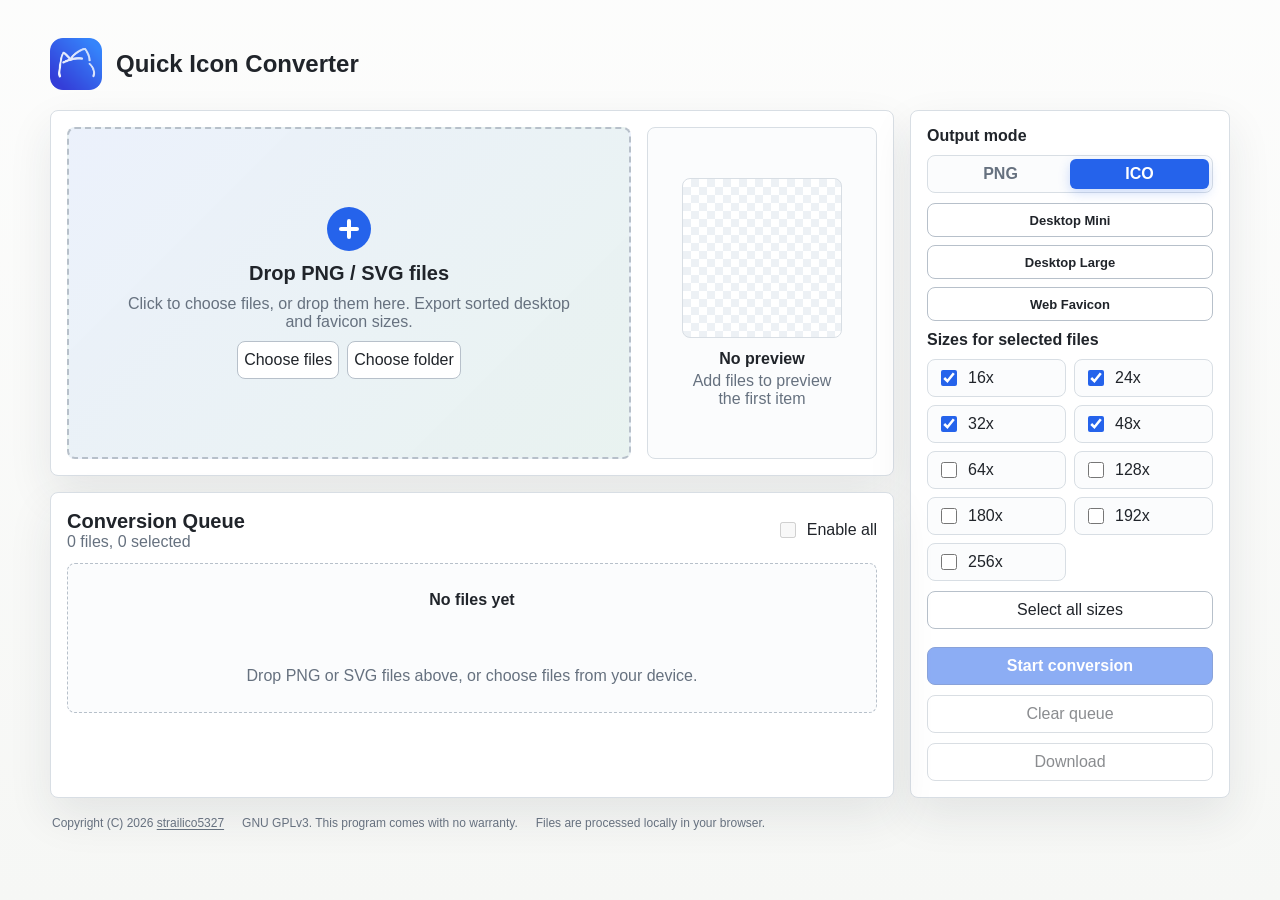
==== index.html @ 96286f17 "feat: add web version" ====
<!doctype html>
<html lang="en">
  <head>
    <meta charset="utf-8" />
    <meta name="viewport" content="width=device-width, initial-scale=1" />
    <meta
      name="description"
      content="Quick Icon Converter is a static H5 app that converts PNG or SVG files to PNG or ICO outputs in the browser."
    />
    <title>Quick Icon Converter H5</title>
    <link rel="icon" href="./assets/quick-ico-converter.svg" type="image/svg+xml" />
    <link rel="icon" href="./assets/1-necomini-blue_32x.png" type="image/png" sizes="32x32" />
    <link rel="icon" href="./assets/1-necomini-blue_128x.png" type="image/png" sizes="128x128" />
    <link rel="icon" href="./assets/1-necomini-blue_192x.png" type="image/png" sizes="192x192" />
    <link rel="apple-touch-icon" href="./assets/1-necomini-blue_180x.png" sizes="180x180" />
    <link rel="stylesheet" href="./styles.css" />
  </head>
  <body>
    <main class="app-shell">
      <header class="topbar">
        <div class="brand">
          <img src="./assets/1-necomini-blue_192x.png" alt="" class="brand-icon" />
          <div>
            <h1>Quick Icon Converter</h1>
          </div>
        </div>
      </header>

      <section class="workspace" aria-label="ICO conversion workspace">
        <section class="drop-panel" aria-labelledby="drop-title">
          <div id="drop-zone" class="drop-zone" tabindex="0">
            <input id="file-input" class="visually-hidden" type="file" accept=".png,.svg,image/png,image/svg+xml" multiple />
            <input id="folder-input" class="visually-hidden" type="file" accept=".png,.svg,image/png,image/svg+xml" multiple webkitdirectory />
            <div class="drop-copy">
              <span class="drop-symbol" aria-hidden="true"></span>
              <h2 id="drop-title">Drop PNG / SVG files</h2>
              <p>Click to choose files, or drop them here. Export sorted desktop and favicon sizes.</p>
              <div class="drop-actions">
                <button id="choose-button" class="secondary-button" type="button">Choose files</button>
                <button id="choose-folder-button" class="secondary-button" type="button">Choose folder</button>
              </div>
            </div>
          </div>

          <div class="preview-panel" aria-live="polite">
            <canvas id="preview-canvas" width="160" height="160" aria-label="Selected file preview"></canvas>
            <div class="preview-copy">
              <strong id="preview-title">No preview</strong>
              <span id="preview-meta">Add files to preview the first item</span>
            </div>
          </div>
        </section>

        <section class="controls-panel" aria-label="Conversion controls">
          <div class="control-group">
            <span class="label">Output mode</span>
            <div class="mode-row">
              <div class="mode-toggle" role="group" aria-label="Output mode">
                <button id="mode-png-button" class="mode-button" type="button" data-mode="png">PNG</button>
                <button id="mode-ico-button" class="mode-button" type="button" data-mode="ico">ICO</button>
              </div>
              <div class="preset-grid" aria-label="Size presets">
                <button class="preset-button" type="button" data-preset="desktop-mini">Desktop Mini</button>
                <button class="preset-button" type="button" data-preset="desktop-large">Desktop Large</button>
                <button class="preset-button" type="button" data-preset="web-favicon">Web Favicon</button>
              </div>
            </div>
            <span class="label">Sizes for selected files</span>
            <div id="size-controls" class="size-grid" role="group" aria-label="Size options"></div>
            <button id="all-sizes-button" type="button" class="secondary-button">Select all sizes</button>
          </div>

          <div class="action-row">
            <button id="convert-button" type="button" class="primary-button">Start conversion</button>
            <button id="clear-button" type="button" class="secondary-button">Clear queue</button>
            <button id="download-button" type="button" class="secondary-button" disabled>Download</button>
            <span id="status-text" class="status-text" aria-live="polite"></span>
          </div>
        </section>

        <section class="queue-panel" aria-labelledby="queue-title">
          <div class="queue-head">
            <div>
              <h2 id="queue-title">Conversion Queue</h2>
              <p id="queue-summary">0 files</p>
            </div>
            <label class="toggle-all">
              <input id="enable-all" type="checkbox" />
              <span>Enable all</span>
            </label>
          </div>

          <div class="table-wrap hidden">
            <table>
              <thead>
                <tr>
                  <th>
                    <label class="header-check">
                      <input id="select-all-rows" type="checkbox" aria-label="Select all rows" />
                      <span>Selected</span>
                    </label>
                  </th>
                  <th>
                    <label class="header-check">
                      <input id="enable-all-rows" type="checkbox" aria-label="Enable all rows" />
                      <span>Enabled</span>
                    </label>
                  </th>
                  <th>Status</th>
                  <th>Left</th>
                  <th>Sizes</th>
                  <th>File name</th>
                  <th>Format</th>
                  <th>Source size</th>
                  <th>Action</th>
                </tr>
              </thead>
              <tbody id="queue-body"></tbody>
            </table>
          </div>

          <div id="empty-state" class="empty-state">
            <strong>No files yet</strong>
            <span>Drop PNG or SVG files above, or choose files from your device.</span>
          </div>
        </section>
      </section>

      <footer class="legal">
        <span>Copyright (C) 2026 <a href="https://github.com/strailico5327/quick-icon-converter">strailico5327</a></span>
        <span>GNU GPLv3. This program comes with no warranty.</span>
        <span>Files are processed locally in your browser.</span>
      </footer>
    </main>

    <script src="./app.js" defer></script>
  </body>
</html>
---- styles.css ----
:root {
  color-scheme: light;
  --bg: #f6f7f5;
  --panel: #ffffff;
  --panel-soft: #fbfcfd;
  --text: #20242a;
  --muted: #66717f;
  --line: #d8dee4;
  --line-strong: #b7c0ca;
  --blue: #2563eb;
  --blue-dark: #1e4fb8;
  --green: #16875a;
  --red: #c2413d;
  --amber: #a15c07;
  --shadow: 0 18px 45px rgba(30, 41, 59, 0.09);
}

* {
  box-sizing: border-box;
}

html {
  min-width: 320px;
  background: var(--bg);
}

body {
  margin: 0;
  min-height: 100vh;
  color: var(--text);
  background:
    linear-gradient(180deg, rgba(255, 255, 255, 0.7), rgba(246, 247, 245, 0.94)),
    var(--bg);
  font-family: Inter, "Segoe UI", "Microsoft YaHei", "PingFang SC", Arial, sans-serif;
}

button,
input {
  font: inherit;
}

button {
  min-height: 38px;
  border: 1px solid var(--line-strong);
  border-radius: 8px;
  cursor: pointer;
  transition:
    background-color 160ms ease,
    border-color 160ms ease,
    transform 120ms ease;
}

button:active {
  transform: translateY(1px);
}

button:disabled {
  cursor: not-allowed;
  opacity: 0.52;
  transform: none;
}

.visually-hidden {
  position: absolute;
  width: 1px;
  height: 1px;
  overflow: hidden;
  clip: rect(0, 0, 0, 0);
  white-space: nowrap;
}

.app-shell {
  width: min(1180px, calc(100vw - 32px));
  margin: 0 auto;
  padding: 24px 0 32px;
}

.topbar {
  display: flex;
  align-items: center;
  justify-content: space-between;
  gap: 18px;
  padding: 14px 0 20px;
}

.brand {
  display: flex;
  align-items: center;
  gap: 14px;
}

.brand-icon {
  width: 52px;
  height: 52px;
  object-fit: contain;
}

h1,
h2,
p {
  margin: 0;
}

h1 {
  font-size: 24px;
  line-height: 1.15;
  letter-spacing: 0;
}

.brand p,
.queue-head p,
.drop-copy p,
.preview-panel span,
.status-text,
.empty-state span,
.legal {
  color: var(--muted);
}

.workspace {
  display: grid;
  grid-template-columns: minmax(0, 1fr) 320px;
  gap: 16px;
}

.drop-panel,
.controls-panel,
.queue-panel {
  background: var(--panel);
  border: 1px solid var(--line);
  border-radius: 8px;
  box-shadow: var(--shadow);
}

.drop-panel {
  display: grid;
  grid-template-columns: minmax(0, 1fr) 230px;
  align-items: stretch;
  gap: 16px;
  padding: 16px;
}

.drop-zone {
  display: grid;
  min-height: 214px;
  place-items: center;
  border: 2px dashed var(--line-strong);
  border-radius: 8px;
  background:
    linear-gradient(135deg, rgba(37, 99, 235, 0.07), rgba(22, 135, 90, 0.08)),
    var(--panel-soft);
  text-align: center;
  outline: none;
}

.drop-zone.dragover,
.drop-zone:focus-visible {
  border-color: var(--blue);
  box-shadow: 0 0 0 4px rgba(37, 99, 235, 0.14);
}

.drop-copy {
  display: grid;
  gap: 10px;
  max-width: 500px;
  padding: 18px;
  justify-items: center;
}

.drop-actions {
  display: flex;
  flex-wrap: wrap;
  justify-content: center;
  gap: 8px;
}

.drop-symbol {
  position: relative;
  display: inline-flex;
  align-items: center;
  justify-content: center;
  width: 44px;
  height: 44px;
  border-radius: 50%;
  background: var(--blue);
  color: #fff;
  font-size: 0;
}

.drop-symbol::before,
.drop-symbol::after {
  position: absolute;
  content: "";
  width: 20px;
  height: 4px;
  border-radius: 999px;
  background: #fff;
}

.drop-symbol::after {
  transform: rotate(90deg);
}

.drop-copy h2,
.queue-head h2 {
  font-size: 20px;
  line-height: 1.2;
  letter-spacing: 0;
}

.preview-panel {
  display: grid;
  align-content: center;
  justify-items: center;
  gap: 12px;
  min-height: 214px;
  min-width: 0;
  padding: 16px;
  border: 1px solid var(--line);
  border-radius: 8px;
  background: var(--panel-soft);
}

#preview-canvas {
  width: 160px;
  height: 160px;
  border: 1px solid var(--line);
  border-radius: 8px;
  background:
    linear-gradient(45deg, #edf1f5 25%, transparent 25%),
    linear-gradient(-45deg, #edf1f5 25%, transparent 25%),
    linear-gradient(45deg, transparent 75%, #edf1f5 75%),
    linear-gradient(-45deg, transparent 75%, #edf1f5 75%),
    #fff;
  background-position:
    0 0,
    0 8px,
    8px -8px,
    -8px 0;
  background-size: 16px 16px;
}

.preview-panel strong,
.preview-panel span {
  display: block;
  overflow-wrap: anywhere;
}

.preview-copy {
  display: grid;
  gap: 4px;
  width: min(100%, 160px);
  text-align: center;
}

.controls-panel {
  grid-column: 2;
  grid-row: 1 / span 2;
  align-self: start;
  display: grid;
  gap: 18px;
  padding: 16px;
}

.control-group {
  display: grid;
  gap: 10px;
}

.label {
  font-weight: 700;
}

.mode-row {
  display: grid;
  gap: 10px;
}

.mode-toggle {
  display: grid;
  grid-template-columns: repeat(2, minmax(0, 1fr));
  min-height: 38px;
  padding: 3px;
  border: 1px solid var(--line);
  border-radius: 8px;
  background: var(--panel-soft);
}

.mode-button {
  min-height: 30px;
  border: 0;
  border-radius: 6px;
  background: transparent;
  color: var(--muted);
  font-weight: 700;
}

.mode-button.active {
  background: var(--blue);
  color: #fff;
  box-shadow: 0 4px 12px rgba(37, 99, 235, 0.22);
}

.preset-grid {
  display: grid;
  gap: 8px;
}

.preset-button {
  min-height: 34px;
  padding: 6px 9px;
  background: #fff;
  color: var(--text);
  font-size: 13px;
  font-weight: 700;
}

.preset-button:hover {
  border-color: var(--blue);
  background: #f4f8ff;
}

.size-grid {
  display: grid;
  grid-template-columns: repeat(2, minmax(0, 1fr));
  gap: 8px;
}

.size-option {
  display: flex;
  align-items: center;
  gap: 8px;
  min-height: 38px;
  padding: 7px 9px;
  border: 1px solid var(--line);
  border-radius: 8px;
  background: var(--panel-soft);
  cursor: pointer;
  user-select: none;
}

.size-option input {
  width: 16px;
  height: 16px;
  accent-color: var(--blue);
}

.action-row {
  display: grid;
  gap: 10px;
}

.primary-button {
  color: #fff;
  border-color: var(--blue-dark);
  background: var(--blue);
  font-weight: 700;
}

.primary-button:hover {
  background: var(--blue-dark);
}

.secondary-button,
.row-button {
  background: #fff;
  color: var(--text);
}

.secondary-button:hover,
.row-button:hover {
  border-color: var(--blue);
  background: #f4f8ff;
}

.status-text {
  position: absolute;
  width: 1px;
  height: 1px;
  overflow: hidden;
  clip: rect(0, 0, 0, 0);
  white-space: nowrap;
}

.queue-panel {
  grid-column: 1;
  padding: 16px;
  min-width: 0;
}

.queue-head {
  display: flex;
  align-items: center;
  justify-content: space-between;
  gap: 12px;
  margin-bottom: 12px;
}

.toggle-all {
  display: flex;
  align-items: center;
  gap: 8px;
  white-space: nowrap;
}

.toggle-all input,
.row-select,
.row-enabled {
  width: 16px;
  height: 16px;
  accent-color: var(--blue);
}

.table-wrap {
  overflow-x: auto;
  border: 1px solid var(--line);
  border-radius: 8px;
}

table {
  width: 100%;
  min-width: 840px;
  border-collapse: collapse;
  font-size: 14px;
}

th,
td {
  padding: 10px 9px;
  border-bottom: 1px solid var(--line);
  text-align: left;
  vertical-align: middle;
}

th {
  background: #f2f5f8;
  color: #394452;
  font-size: 12px;
  font-weight: 700;
}

.header-check {
  display: inline-flex;
  align-items: center;
  gap: 7px;
  white-space: nowrap;
}

.header-check input {
  width: 16px;
  height: 16px;
  accent-color: var(--blue);
}

td.center,
th.center {
  text-align: center;
}

tbody tr {
  background: #fff;
}

tbody tr:nth-child(even) {
  background: var(--panel-soft);
}

tbody tr.selected {
  outline: 2px solid rgba(37, 99, 235, 0.38);
  outline-offset: -2px;
}

tbody tr.disabled {
  color: var(--muted);
}

tbody tr:last-child td {
  border-bottom: 0;
}

.file-name {
  max-width: 260px;
  overflow-wrap: anywhere;
  font-weight: 700;
}

.sizes-cell {
  min-width: 112px;
  color: #395163;
}

.status-badge {
  display: inline-block;
  min-width: 76px;
  padding: 4px 7px;
  border-radius: 999px;
  background: #eef4ff;
  color: var(--blue-dark);
  text-align: center;
  font-size: 12px;
}

.status-badge.done {
  background: #e8f7ef;
  color: var(--green);
}

.status-badge.error {
  background: #fff0ef;
  color: var(--red);
}

.status-badge.skip {
  background: #fff7e8;
  color: var(--amber);
}

.row-button {
  min-width: 48px;
  min-height: 32px;
  padding: 0 9px;
}

.empty-state {
  display: grid;
  gap: 5px;
  place-items: center;
  min-height: 150px;
  margin-top: 12px;
  border: 1px dashed var(--line-strong);
  border-radius: 8px;
  background: var(--panel-soft);
  text-align: center;
}

.empty-state.hidden,
.table-wrap.hidden {
  display: none;
}

.legal {
  display: flex;
  flex-wrap: wrap;
  gap: 8px 18px;
  padding: 18px 2px 0;
  font-size: 12px;
}

.legal a {
  color: inherit;
  text-decoration: underline;
  text-underline-offset: 2px;
}

@media (max-width: 940px) {
  body {
    background:
      linear-gradient(180deg, rgba(255, 255, 255, 0.72), rgba(246, 247, 245, 0.95)),
      var(--bg);
  }

  .workspace {
    grid-template-columns: 1fr;
  }

  .controls-panel,
  .queue-panel {
    grid-column: auto;
    grid-row: auto;
  }

  .size-grid {
    grid-template-columns: repeat(4, minmax(0, 1fr));
  }
}

@media (max-width: 680px) {
  .app-shell {
    width: min(100vw - 20px, 1180px);
    padding-top: 12px;
  }

  .topbar,
  .queue-head {
    align-items: flex-start;
    flex-direction: column;
  }

  .drop-panel {
    grid-template-columns: 1fr;
  }

  .preview-panel {
    grid-template-columns: 92px minmax(0, 1fr);
    align-items: center;
    min-height: 124px;
  }

  #preview-canvas {
    width: 92px;
    height: 92px;
  }

  .size-grid {
    grid-template-columns: repeat(2, minmax(0, 1fr));
  }
}
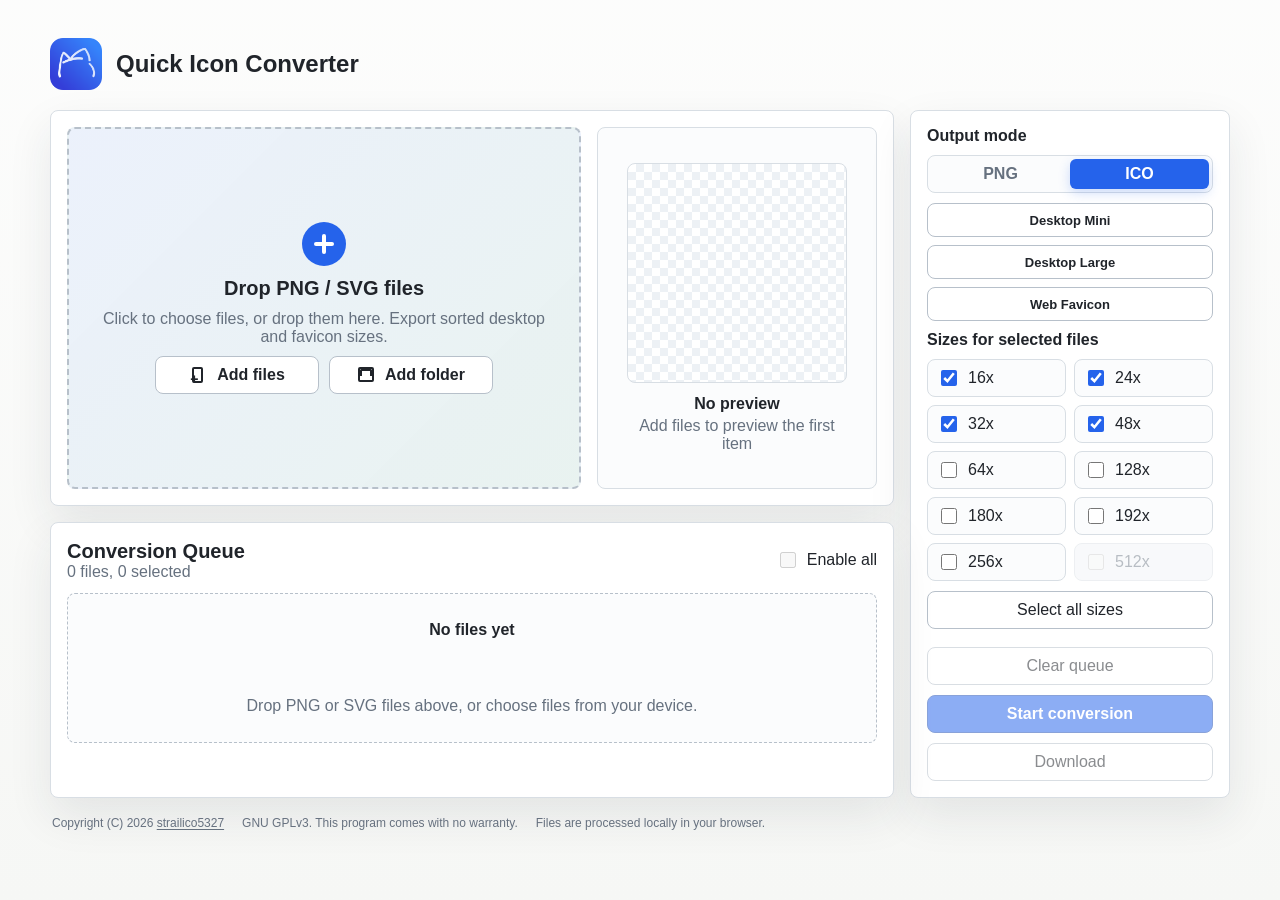
==== commit 3eb90b59: "pre-release" ====
--- a/index.html
+++ b/index.html
@@ -3,6 +3,9 @@
   <head>
     <meta charset="utf-8" />
     <meta name="viewport" content="width=device-width, initial-scale=1" />
+    <meta name="color-scheme" content="light dark" />
+    <meta name="theme-color" content="#f6f7f5" media="(prefers-color-scheme: light)" />
+    <meta name="theme-color" content="#101419" media="(prefers-color-scheme: dark)" />
     <meta
       name="description"
       content="Quick Icon Converter is a static H5 app that converts PNG or SVG files to PNG or ICO outputs in the browser."
@@ -36,8 +39,14 @@
               <h2 id="drop-title">Drop PNG / SVG files</h2>
               <p>Click to choose files, or drop them here. Export sorted desktop and favicon sizes.</p>
               <div class="drop-actions">
-                <button id="choose-button" class="secondary-button" type="button">Choose files</button>
-                <button id="choose-folder-button" class="secondary-button" type="button">Choose folder</button>
+                <button id="choose-button" class="drop-action-button" type="button">
+                  <span class="drop-action-icon file-icon" aria-hidden="true"></span>
+                  <span>Add files</span>
+                </button>
+                <button id="choose-folder-button" class="drop-action-button" type="button">
+                  <span class="drop-action-icon folder-icon" aria-hidden="true"></span>
+                  <span>Add folder</span>
+                </button>
               </div>
             </div>
           </div>
@@ -71,8 +80,8 @@
           </div>
 
           <div class="action-row">
+            <button id="clear-button" type="button" class="secondary-button">Clear queue</button>
             <button id="convert-button" type="button" class="primary-button">Start conversion</button>
-            <button id="clear-button" type="button" class="secondary-button">Clear queue</button>
             <button id="download-button" type="button" class="secondary-button" disabled>Download</button>
             <span id="status-text" class="status-text" aria-live="polite"></span>
           </div>
@@ -133,6 +142,6 @@
       </footer>
     </main>
 
-    <script src="./app.js" defer></script>
+    <script src="./app.js?v=20260607-512-disabled" defer></script>
   </body>
 </html>
--- a/styles.css
+++ b/styles.css
@@ -134,7 +134,7 @@
 
 .drop-panel {
   display: grid;
-  grid-template-columns: minmax(0, 1fr) 230px;
+  grid-template-columns: minmax(0, 1fr) 280px;
   align-items: stretch;
   gap: 16px;
   padding: 16px;
@@ -171,7 +171,76 @@
   display: flex;
   flex-wrap: wrap;
   justify-content: center;
-  gap: 8px;
+  gap: 10px;
+}
+
+.drop-action-button {
+  display: inline-flex;
+  align-items: center;
+  justify-content: center;
+  gap: 10px;
+  min-width: 164px;
+  min-height: 38px;
+  padding: 7px 18px;
+  border: 1px solid var(--line-strong);
+  border-radius: 8px;
+  background: #fff;
+  color: var(--text);
+  font-weight: 600;
+}
+
+.drop-action-button:hover {
+  border-color: var(--blue);
+  background: #f4f8ff;
+}
+
+.drop-action-icon {
+  position: relative;
+  display: inline-block;
+  width: 18px;
+  height: 18px;
+  color: currentColor;
+}
+
+.file-icon::before {
+  position: absolute;
+  inset: 1px 4px 1px 3px;
+  content: "";
+  border: 2px solid currentColor;
+  border-radius: 2px;
+}
+
+.file-icon::after {
+  position: absolute;
+  left: 1px;
+  top: 6px;
+  content: "+";
+  font-size: 14px;
+  font-weight: 700;
+  line-height: 1;
+}
+
+.folder-icon::before {
+  position: absolute;
+  left: 1px;
+  right: 1px;
+  bottom: 2px;
+  height: 11px;
+  content: "";
+  border: 2px solid currentColor;
+  border-radius: 2px;
+}
+
+.folder-icon::after {
+  position: absolute;
+  left: 3px;
+  top: 3px;
+  width: 8px;
+  height: 5px;
+  content: "";
+  border: 2px solid currentColor;
+  border-bottom: 0;
+  border-radius: 2px 2px 0 0;
 }
 
 .drop-symbol {
@@ -222,8 +291,8 @@
 }
 
 #preview-canvas {
-  width: 160px;
-  height: 160px;
+  width: 220px;
+  height: 220px;
   border: 1px solid var(--line);
   border-radius: 8px;
   background:
@@ -249,7 +318,7 @@
 .preview-copy {
   display: grid;
   gap: 4px;
-  width: min(100%, 160px);
+  width: min(100%, 220px);
   text-align: center;
 }
 
@@ -337,6 +406,18 @@
   background: var(--panel-soft);
   cursor: pointer;
   user-select: none;
+}
+
+.size-option.unsupported {
+  cursor: not-allowed;
+  opacity: 0.46;
+  color: var(--muted);
+  background: #f1f4f7;
+}
+
+.size-option.unsupported input,
+.size-option.unsupported span {
+  cursor: not-allowed;
 }
 
 .size-option input {
@@ -605,3 +686,122 @@
     grid-template-columns: repeat(2, minmax(0, 1fr));
   }
 }
+
+@media (prefers-color-scheme: dark) {
+  :root {
+    color-scheme: dark;
+    --bg: #101419;
+    --panel: #171d24;
+    --panel-soft: #1d2530;
+    --text: #eef3f8;
+    --muted: #a9b5c4;
+    --line: #2e3947;
+    --line-strong: #4a5a6b;
+    --blue: #5b8cff;
+    --blue-dark: #3e6fe8;
+    --green: #56c58d;
+    --red: #ff7b72;
+    --amber: #f3b65f;
+    --shadow: 0 18px 45px rgba(0, 0, 0, 0.34);
+  }
+
+  body {
+    background:
+      linear-gradient(180deg, rgba(16, 20, 25, 0.86), rgba(16, 20, 25, 0.98)),
+      var(--bg);
+  }
+
+  .drop-zone {
+    background:
+      linear-gradient(135deg, rgba(91, 140, 255, 0.12), rgba(86, 197, 141, 0.1)),
+      var(--panel-soft);
+  }
+
+  .mode-toggle,
+  .size-option,
+  .empty-state,
+  .preview-panel {
+    background: var(--panel-soft);
+  }
+
+  .size-option.unsupported {
+    background: #151b22;
+    color: #6f7d8d;
+  }
+
+  .secondary-button,
+  .row-button,
+  .drop-action-button,
+  .preset-button {
+    background: #151b22;
+    color: var(--text);
+  }
+
+  .secondary-button:hover,
+  .row-button:hover,
+  .drop-action-button:hover,
+  .preset-button:hover {
+    background: #1f2a36;
+  }
+
+  th {
+    background: #202a35;
+    color: #d8e1ed;
+  }
+
+  tbody tr {
+    background: #171d24;
+  }
+
+  tbody tr:nth-child(even) {
+    background: #1b232d;
+  }
+
+  tbody tr.disabled {
+    color: #8895a6;
+  }
+
+  #preview-canvas {
+    background:
+      linear-gradient(45deg, #25303c 25%, transparent 25%),
+      linear-gradient(-45deg, #25303c 25%, transparent 25%),
+      linear-gradient(45deg, transparent 75%, #25303c 75%),
+      linear-gradient(-45deg, transparent 75%, #25303c 75%),
+      #18202a;
+    background-position:
+      0 0,
+      0 8px,
+      8px -8px,
+      -8px 0;
+    background-size: 16px 16px;
+  }
+
+  .status-badge {
+    background: #21365a;
+    color: #b9d1ff;
+  }
+
+  .status-badge.done {
+    background: #173829;
+    color: var(--green);
+  }
+
+  .status-badge.error {
+    background: #3e1f23;
+    color: var(--red);
+  }
+
+  .status-badge.skip {
+    background: #3a2b16;
+    color: var(--amber);
+  }
+
+  .file-name,
+  .sizes-cell {
+    color: var(--text);
+  }
+
+  .legal a {
+    color: #c8d8ff;
+  }
+}
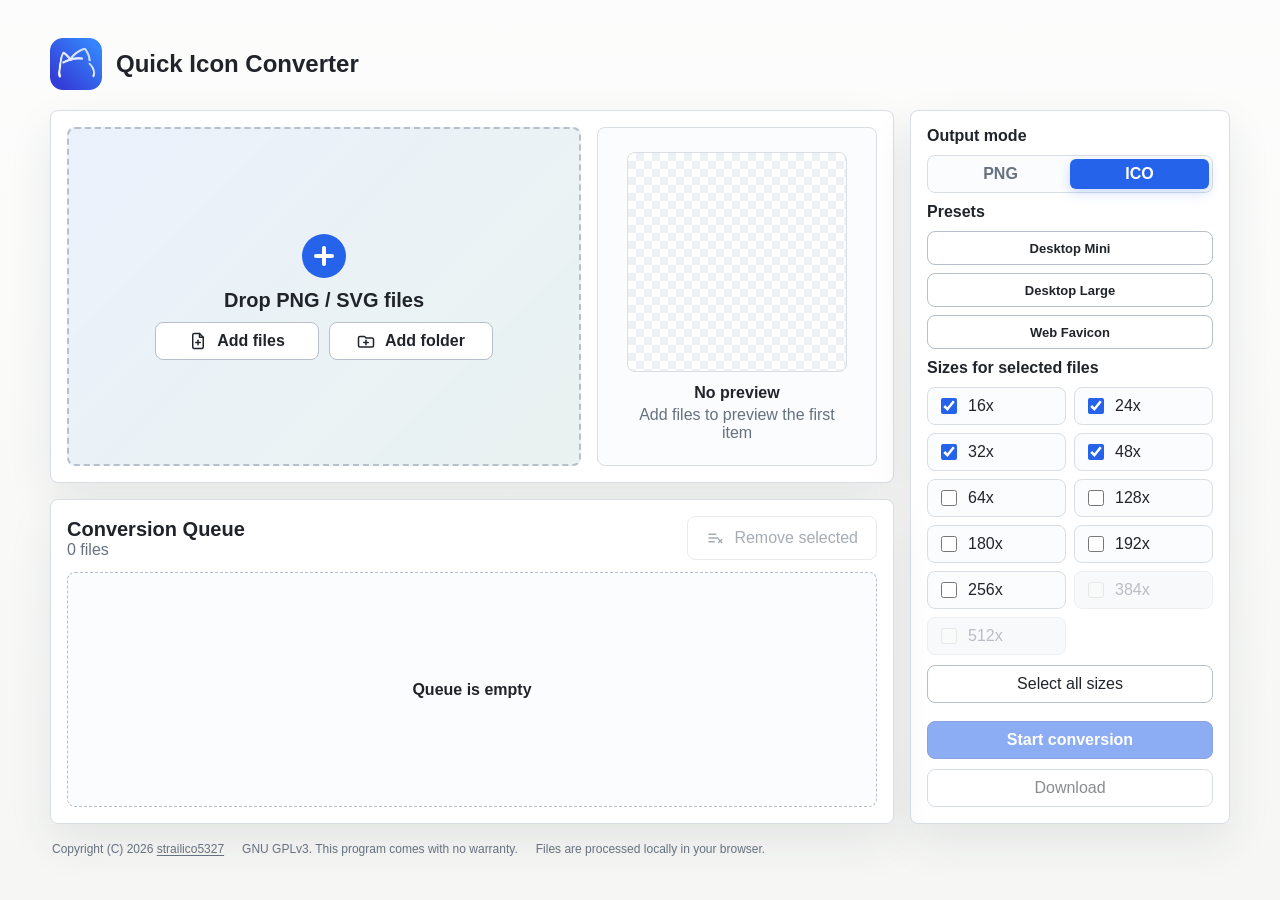
==== commit e613cd6e: "style: adjust layout" ====
--- a/index.html
+++ b/index.html
@@ -10,13 +10,13 @@
       name="description"
       content="Quick Icon Converter is a static H5 app that converts PNG or SVG files to PNG or ICO outputs in the browser."
     />
-    <title>Quick Icon Converter H5</title>
+    <title>Quick Icon Converter</title>
     <link rel="icon" href="./assets/quick-ico-converter.svg" type="image/svg+xml" />
     <link rel="icon" href="./assets/1-necomini-blue_32x.png" type="image/png" sizes="32x32" />
     <link rel="icon" href="./assets/1-necomini-blue_128x.png" type="image/png" sizes="128x128" />
     <link rel="icon" href="./assets/1-necomini-blue_192x.png" type="image/png" sizes="192x192" />
     <link rel="apple-touch-icon" href="./assets/1-necomini-blue_180x.png" sizes="180x180" />
-    <link rel="stylesheet" href="./styles.css" />
+    <link rel="stylesheet" href="./styles.css?v=20260607-row-highlight-preview" />
   </head>
   <body>
     <main class="app-shell">
@@ -37,14 +37,22 @@
             <div class="drop-copy">
               <span class="drop-symbol" aria-hidden="true"></span>
               <h2 id="drop-title">Drop PNG / SVG files</h2>
-              <p>Click to choose files, or drop them here. Export sorted desktop and favicon sizes.</p>
               <div class="drop-actions">
                 <button id="choose-button" class="drop-action-button" type="button">
-                  <span class="drop-action-icon file-icon" aria-hidden="true"></span>
+                  <svg class="drop-action-icon" aria-hidden="true" viewBox="0 0 24 24">
+                    <path d="M14 2H7a2 2 0 0 0-2 2v16a2 2 0 0 0 2 2h10a2 2 0 0 0 2-2V7z"></path>
+                    <path d="M14 2v5h5"></path>
+                    <path d="M12 11v6"></path>
+                    <path d="M9 14h6"></path>
+                  </svg>
                   <span>Add files</span>
                 </button>
                 <button id="choose-folder-button" class="drop-action-button" type="button">
-                  <span class="drop-action-icon folder-icon" aria-hidden="true"></span>
+                  <svg class="drop-action-icon" aria-hidden="true" viewBox="0 0 24 24">
+                    <path d="M4 6h6l2 2h8a2 2 0 0 1 2 2v8a2 2 0 0 1-2 2H4a2 2 0 0 1-2-2V8a2 2 0 0 1 2-2z"></path>
+                    <path d="M12 11v6"></path>
+                    <path d="M9 14h6"></path>
+                  </svg>
                   <span>Add folder</span>
                 </button>
               </div>
@@ -68,6 +76,7 @@
                 <button id="mode-png-button" class="mode-button" type="button" data-mode="png">PNG</button>
                 <button id="mode-ico-button" class="mode-button" type="button" data-mode="ico">ICO</button>
               </div>
+              <span class="label">Presets</span>
               <div class="preset-grid" aria-label="Size presets">
                 <button class="preset-button" type="button" data-preset="desktop-mini">Desktop Mini</button>
                 <button class="preset-button" type="button" data-preset="desktop-large">Desktop Large</button>
@@ -80,7 +89,6 @@
           </div>
 
           <div class="action-row">
-            <button id="clear-button" type="button" class="secondary-button">Clear queue</button>
             <button id="convert-button" type="button" class="primary-button">Start conversion</button>
             <button id="download-button" type="button" class="secondary-button" disabled>Download</button>
             <span id="status-text" class="status-text" aria-live="polite"></span>
@@ -93,10 +101,25 @@
               <h2 id="queue-title">Conversion Queue</h2>
               <p id="queue-summary">0 files</p>
             </div>
-            <label class="toggle-all">
-              <input id="enable-all" type="checkbox" />
-              <span>Enable all</span>
-            </label>
+            <div class="queue-actions">
+              <button id="remove-selected-button" type="button" class="queue-command-button">
+                <svg class="remove-icon" aria-hidden="true" viewBox="0 0 24 24">
+                  <path d="M4 7h9"></path>
+                  <path d="M4 12h12"></path>
+                  <path d="M4 17h7"></path>
+                  <path d="M17 14l4 4"></path>
+                  <path d="M21 14l-4 4"></path>
+                </svg>
+                <svg class="clear-icon" aria-hidden="true" viewBox="0 0 24 24">
+                  <path d="M3 6h18"></path>
+                  <path d="M8 6V4h8v2"></path>
+                  <path d="M19 6l-1 14H6L5 6"></path>
+                  <path d="M10 11v5"></path>
+                  <path d="M14 11v5"></path>
+                </svg>
+                <span>Remove selected</span>
+              </button>
+            </div>
           </div>
 
           <div class="table-wrap hidden">
@@ -105,14 +128,7 @@
                 <tr>
                   <th>
                     <label class="header-check">
-                      <input id="select-all-rows" type="checkbox" aria-label="Select all rows" />
-                      <span>Selected</span>
-                    </label>
-                  </th>
-                  <th>
-                    <label class="header-check">
-                      <input id="enable-all-rows" type="checkbox" aria-label="Enable all rows" />
-                      <span>Enabled</span>
+                      <input id="toggle-all-rows" type="checkbox" aria-label="Toggle all rows" />
                     </label>
                   </th>
                   <th>Status</th>
@@ -129,8 +145,7 @@
           </div>
 
           <div id="empty-state" class="empty-state">
-            <strong>No files yet</strong>
-            <span>Drop PNG or SVG files above, or choose files from your device.</span>
+            <strong>Queue is empty</strong>
           </div>
         </section>
       </section>
@@ -142,6 +157,6 @@
       </footer>
     </main>
 
-    <script src="./app.js?v=20260607-512-disabled" defer></script>
+    <script src="./app.js?v=20260607-row-highlight-preview" defer></script>
   </body>
 </html>
--- a/styles.css
+++ b/styles.css
@@ -120,6 +120,7 @@
 .workspace {
   display: grid;
   grid-template-columns: minmax(0, 1fr) 320px;
+  grid-template-rows: auto auto;
   gap: 16px;
 }
 
@@ -195,52 +196,14 @@
 }
 
 .drop-action-icon {
-  position: relative;
-  display: inline-block;
   width: 18px;
   height: 18px;
-  color: currentColor;
-}
-
-.file-icon::before {
-  position: absolute;
-  inset: 1px 4px 1px 3px;
-  content: "";
-  border: 2px solid currentColor;
-  border-radius: 2px;
-}
-
-.file-icon::after {
-  position: absolute;
-  left: 1px;
-  top: 6px;
-  content: "+";
-  font-size: 14px;
-  font-weight: 700;
-  line-height: 1;
-}
-
-.folder-icon::before {
-  position: absolute;
-  left: 1px;
-  right: 1px;
-  bottom: 2px;
-  height: 11px;
-  content: "";
-  border: 2px solid currentColor;
-  border-radius: 2px;
-}
-
-.folder-icon::after {
-  position: absolute;
-  left: 3px;
-  top: 3px;
-  width: 8px;
-  height: 5px;
-  content: "";
-  border: 2px solid currentColor;
-  border-bottom: 0;
-  border-radius: 2px 2px 0 0;
+  flex: none;
+  fill: none;
+  stroke: currentColor;
+  stroke-width: 2;
+  stroke-linecap: round;
+  stroke-linejoin: round;
 }
 
 .drop-symbol {
@@ -465,6 +428,9 @@
 
 .queue-panel {
   grid-column: 1;
+  display: grid;
+  grid-template-rows: auto minmax(0, 1fr);
+  gap: 12px;
   padding: 16px;
   min-width: 0;
 }
@@ -474,19 +440,64 @@
   align-items: center;
   justify-content: space-between;
   gap: 12px;
-  margin-bottom: 12px;
-}
-
-.toggle-all {
+}
+
+.queue-actions {
   display: flex;
   align-items: center;
-  gap: 8px;
-  white-space: nowrap;
-}
-
-.toggle-all input,
-.row-select,
-.row-enabled {
+  justify-content: flex-end;
+  gap: 10px;
+  flex-wrap: wrap;
+}
+
+.queue-command-button {
+  display: inline-flex;
+  align-items: center;
+  justify-content: center;
+  gap: 10px;
+  min-width: 180px;
+  min-height: 44px;
+  padding: 8px 18px;
+  border: 1px solid var(--line);
+  border-radius: 8px;
+  background: #fff;
+  color: var(--text);
+  font-weight: 500;
+}
+
+.queue-command-button svg {
+  width: 18px;
+  height: 18px;
+  flex: none;
+  fill: none;
+  stroke: currentColor;
+  stroke-width: 2;
+  stroke-linecap: round;
+  stroke-linejoin: round;
+}
+
+.queue-command-button .clear-icon,
+.queue-command-button.clear-mode .remove-icon {
+  display: none;
+}
+
+.queue-command-button.clear-mode .clear-icon {
+  display: block;
+}
+
+.queue-command-button:hover {
+  border-color: var(--blue);
+  background: #f4f8ff;
+}
+
+.queue-command-button:disabled {
+  color: var(--muted);
+  background: var(--panel);
+  opacity: 0.58;
+}
+
+.header-check input,
+.row-active {
   width: 16px;
   height: 16px;
   accent-color: var(--blue);
@@ -540,13 +551,14 @@
 
 tbody tr {
   background: #fff;
+  cursor: pointer;
 }
 
 tbody tr:nth-child(even) {
   background: var(--panel-soft);
 }
 
-tbody tr.selected {
+tbody tr.highlighted {
   outline: 2px solid rgba(37, 99, 235, 0.38);
   outline-offset: -2px;
 }
@@ -602,12 +614,16 @@
   padding: 0 9px;
 }
 
+.row-active,
+.row-button {
+  cursor: pointer;
+}
+
 .empty-state {
   display: grid;
   gap: 5px;
   place-items: center;
-  min-height: 150px;
-  margin-top: 12px;
+  min-height: 220px;
   border: 1px dashed var(--line-strong);
   border-radius: 8px;
   background: var(--panel-soft);
@@ -642,6 +658,7 @@
 
   .workspace {
     grid-template-columns: 1fr;
+    grid-template-rows: auto;
   }
 
   .controls-panel,
@@ -731,6 +748,7 @@
 
   .secondary-button,
   .row-button,
+  .queue-command-button,
   .drop-action-button,
   .preset-button {
     background: #151b22;
@@ -739,9 +757,15 @@
 
   .secondary-button:hover,
   .row-button:hover,
+  .queue-command-button:hover,
   .drop-action-button:hover,
   .preset-button:hover {
     background: #1f2a36;
+  }
+
+  .queue-command-button:disabled {
+    background: #151b22;
+    color: #7d8998;
   }
 
   th {
